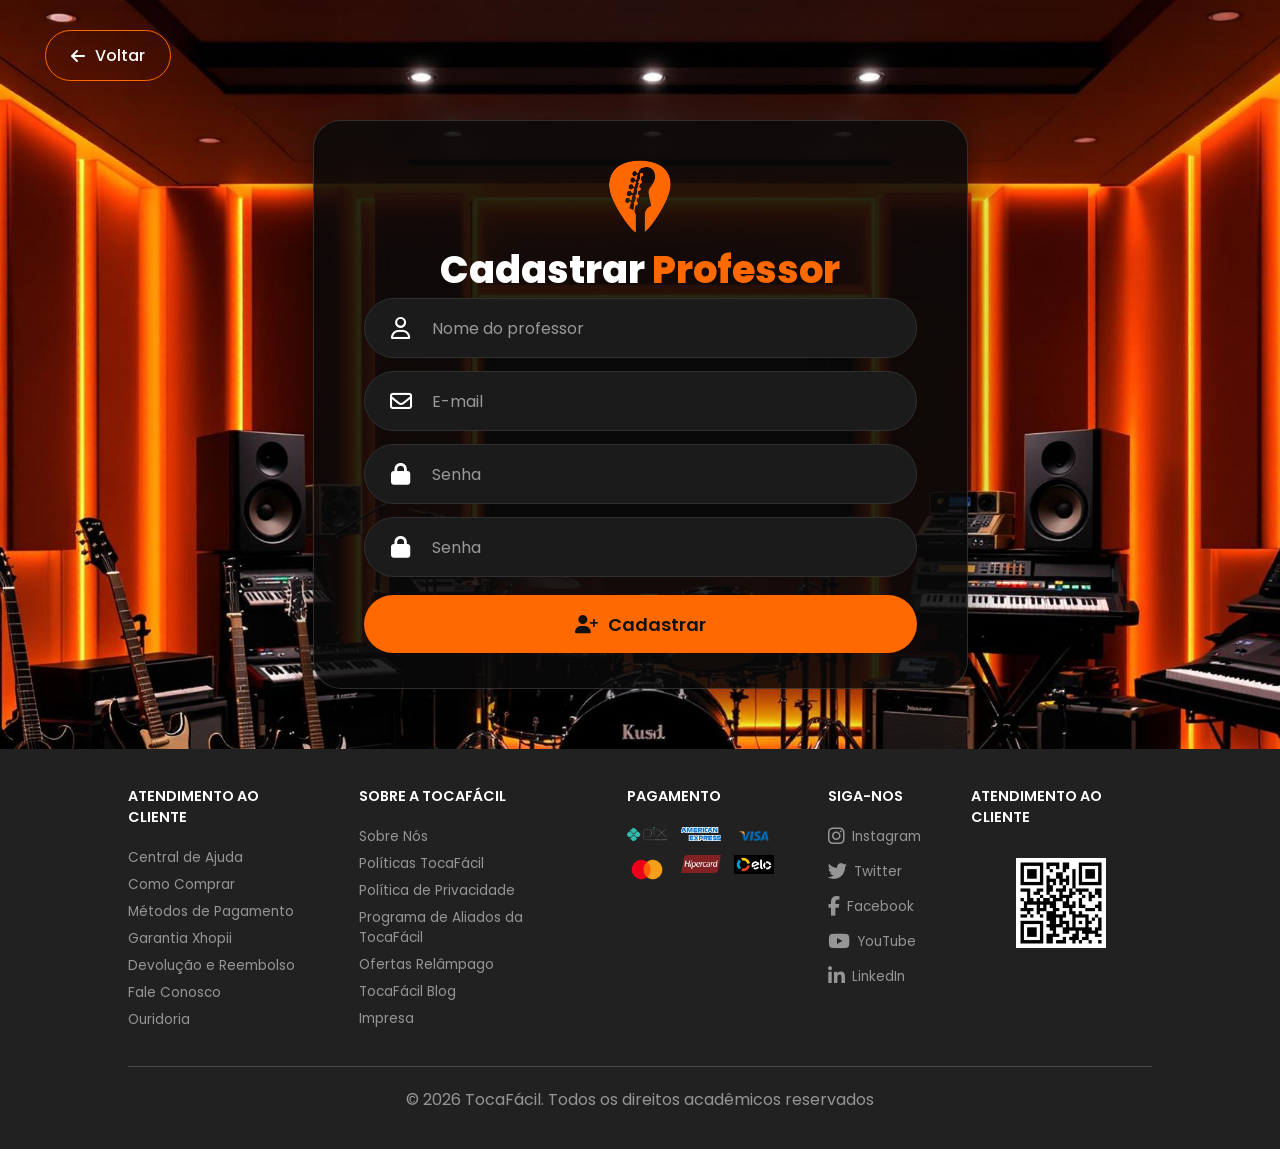
==== view/Cadastrar_professor.html @ c8041100 "tela cadastro professor" ====
<!DOCTYPE html>
<html lang="pt-br">
<head>
    <meta charset="UTF-8">
    <meta name="viewport" content="width=device-width, initial-scale=1.0">
    <link rel="stylesheet" href="../assets/cadastro_professor.css">
    <link rel="stylesheet" href="../assets/style.css">
    <link rel="stylesheet" href="https://cdnjs.cloudflare.com/ajax/libs/font-awesome/6.5.0/css/all.min.css">
    <title>TocaFácil</title>
</head>
<body>
    <a href="Ver_professores.html" class="btn-voltar"><i class="fa-solid fa-arrow-left"></i>Voltar</a>
    <main>

        <div class="logo">
            <div class="logo-icon">
                <img src="../assets/images/logo toca-facil.png">
            </div>
            <h1>Cadastrar <span>Professor</span></h1>
        </div>


        <form class="formulario-cadastro">

            <div class="campo">
                <i class="fa-regular fa-user"></i>
                <input type="text" id="nome" placeholder="Nome do professor">
            </div>

            <div class="campo">
                <i class="fa-regular fa-envelope"></i>
                <input type="email" id="email" placeholder="E-mail">
            </div>

            <div class="campo">
                <i class="fa-solid fa-lock"></i>
                <input type="password" id="senha" placeholder="Senha">
            </div>

            <div class="campo">
                <i class="fa-solid fa-lock"></i>
                <input type="password" id="confirmarSenha" placeholder="Senha">
            </div>

            <button type="submit" class="btn-cadastrar"><i class="fa-solid fa-user-plus"></i>Cadastrar</button>

        </form>
    </main>

    <footer class="rodape"> 
        <section class="rodape-informacoes"> 
            <section class="rodape-atendimento">
                <p>ATENDIMENTO AO CLIENTE</p>
                <ul>
                    <li>Central de Ajuda</li>
                    <li>Como Comprar</li>
                    <li>Métodos de Pagamento</li>
                    <li>Garantia Xhopii</li>
                    <li>Devolução e Reembolso</li>
                    <li>Fale Conosco</li>
                    <li>Ouridoria</li>
                </ul>
            </section>
            <section class="rodape-sobre">
                <p>SOBRE A TOCAFÁCIL</p>
                <ul>
                    <li>Sobre Nós</li>
                    <li>Políticas TocaFácil</li>
                    <li>Política de Privacidade</li>
                    <li>Programa de Aliados da TocaFácil</li>
                    <li>Ofertas Relâmpago</li>
                    <li>TocaFácil Blog</li>
                    <li>Impresa</li>
                </ul>
            </section>
            <section class="rodape-pagamento">
                <p>PAGAMENTO</p>
                <section class="pagamento-imagens">
                    <img src="../assets/images/pix.png" alt="Logo do Pix">
                    <img src="../assets/images/americanexpress.png" alt="Logo da American Express">
                    <img src="../assets/images/visa.png" alt="Logo da Visa">
                    <img src="../assets/images/mastercard.png" alt="Logo do MasterCard">
                    <img src="../assets/images/hipercard.png" alt="Logo do HiperCard">
                    <img src="../assets/images/elo.png" alt="Logo da Elo">
                </section>
            </section>
            <section class="rodape-seguir">
                <p>SIGA-NOS</p>
                <ul>
                    <li><a href="#"><i class="fa-brands fa-instagram"></i> Instagram</a></li>
                    <li><a href="#"><i class="fa-brands fa-twitter"></i> Twitter</a></li>
                    <li><a href="#"><i class="fa-brands fa-facebook-f"></i> Facebook</a></li>
                    <li><a href="#"><i class="fa-brands fa-youtube"></i> YouTube</a></li>
                    <li><a href="#"><i class="fa-brands fa-linkedin-in"></i> LinkedIn</a></li>
                </ul>
            </section>
            <section class="rodape-qrcode">
                <p>ATENDIMENTO AO CLIENTE</p>
                <img src="../assets/images/qr-code.png" alt="Foto do Qr-code">
            </section>
        </section>
        <hr>
        <p class="rodape-copyright">© 2026 TocaFácil. Todos os direitos acadêmicos reservados</p>
    </footer>
</body>
</html>
---- assets/cadastro_professor.css ----
* {
    margin: 0;
    padding: 0;
    box-sizing: border-box;
}

body {
    display: flex;
    flex-direction: column;
    justify-content: center;
    align-items: center;
    background-image: url("images/fundo-musical.jpg");
    background-size: cover;
    background-position: center;
    background-repeat: no-repeat;  
}

.btn-voltar {
    position: absolute;
    top: 30px;
    left: 45px;
    display: flex;
    align-items: center;
    gap: 10px;
    padding: 12px 25px;
    border: 1px solid #ff6900;
    border-radius: 30px;
    color: white;
    text-decoration: none;
    font-size: 16px;
    font-weight: 500;
    transition: 0.3s;
}

.btn-voltar:hover {
    background-color: #ff6900;
    color: #000;
}

main {
    margin: 120px auto 60px;
    width: 655px;
    max-width: 100;
    padding: 35px 50px;
    background-color: rgb(10,10,10,0.88);
    border: 1px solid rgb(255,255,255,0.15);
    border-radius: 28px;
    text-align: center;
    box-shadow: 0 10px 40px rgb(0,0,0,0.5);
}

.logo {
    display: flex;
    flex-direction: column;
    align-items: center;
    gap: 5px;
}

.logo-icon {
    width: 80px;
    height: 80px;
    display: flex;
    align-items: center;
    justify-content: center;
}

.logo-icon img{
    width: 100%;
    height: 100%;
}

.logo h1 {
    font-size: 38px;
    font-weight: 800;
    color: white;
}

.logo h1 span {
    color: #ff6900;
}


.formulario-cadastro {
    display: flex;
    flex-direction: column;
    gap: 13px;
}

.campo {
    width: 100%;
    height: 60px;
    display: flex;
    align-items: center;
    padding: 0 25px;
    background-color: #1b1b1b;
    border: 1px solid #303030;
    border-radius: 40px;
    transition: 0.3;
}

.campo:focus-within {
    border-color: #ff6900;
}

.campo i {
    width: 25px;
    margin-right: 20px;
    color: white;
    font-size: 22px;
    text-align: center;
}

.campo input {
    width: 100%;
    background: transparent;
    border: none;
    outline: none;
    color: white;
    font-size: 16px;
}

.campo input::placeholder {
    color: #999;
}

.btn-cadastrar {
    width: 100%;
    height: 58px;
    margin-top: 5px;
    background-color: #ff6900;
    border: none;
    border-radius: 40px;
    color: #111;
    font-size: 18px;
    font-weight: 600;
    transition: 0.3s;
}

.btn-cadastrar:hover {
    background-color: #e95e00;
}

.btn-cadastrar i {
    margin-right: 10px;
}
---- assets/style.css ----
@import url('https://fonts.googleapis.com/css2?family=Poppins:ital,wght@0,100;0,200;0,300;0,400;0,500;0,600;0,700;0,800;0,900;1,100;1,200;1,300;1,400;1,500;1,600;1,700;1,800;1,900&display=swap');

* {
    margin: 0;
    padding: 0;
    box-sizing: border-box;
    font-family: "Poppins", Helvetica, sans-serif;
}

.cabecalho {
    display: flex;
    justify-content: space-between;
    align-items: center;
    width: 100%;
    height: 80px;
    background-color: #212121;
    border-bottom: 1px solid transparent;
    padding: 0 10%;
} 

.cabecalho-info {
    display: flex;
    justify-content: flex-start;
    align-items: center;
    gap: 30px;
}

.cabecalho-info a {
    text-decoration: none;
    color: #ffffff;
}

.cabecalho-logo {
    display: flex;
    justify-content: center;
    align-items: center;
    gap: 10px;
}

.cabecalho-logo img {
    height: 50px;
}

.cabecalho-logo h1 {
    font-size: 1.8rem;
    color: #ffffff;
}

.cabecalho-logo span {
    color: #ff6800;
}

.cabecalho-menu {
    display: flex;
    justify-content: center;
    align-items: center;
    height: 80px;
    list-style-type: none;
    font-size: 1.05rem;
}

.cabecalho-menu li a {
    border-right: 1px solid #ffffff30;
    border-left: 1px solid #ffffff30;
    padding: 0px 40px;
}

.cabecalho-menu li:first-child a {
    border: none;
    border-right: 1px solid #ffffff30;
}

.cabecalho-menu li:last-child a {
    border: none;
    border-left: 1px solid #ffffff30;
}

.cabecalho-menu li {
    display: flex;
    justify-content: center;
    align-items: center;
    height: 100%;
    cursor: pointer;
}

.cabecalho-info #ativo {
    border-bottom: 2px solid #ff6800;
    color: #ff6800;
}


.cabecalho-info #ativo a {
    color: #ff6800;
}

.cabecalho-info a:hover {
    color: #ff6800;
}

.cabecalho-sair {
    display: flex;
    justify-content: center;
    align-items: center;
}


.cabecalho-sair a {
    text-decoration: none;
    color: #ffffff;
    font-size: 1.05rem;
    transition: 0.4s;
}

.cabecalho-sair a {
    color: #ff6800;
    border: 1px solid #ff6800;
    border-radius: 6px;
    padding: 6px 12px;
}

.cabecalho-sair a:hover {
    color: #ffffff;
    border: 1px solid #ffffff;
}

.principal-hero {
    position: relative;
    height: 350px;
    width: 100%;
    overflow: hidden;
}

.principal-hero img {
    width: 100%;
    height: 100%;
    object-fit: cover;
    position: absolute;
    transform: scaleX(-1);
    inset: 0;
    z-index: 0;
}

.principal-hero::after {
    content: "";
    position: absolute;
    inset: 0;
    background: linear-gradient(
        to right,
        rgba(0, 0, 0, 1) 0%,
        rgba(0, 0, 0, 0.98) 35%,
        rgba(0, 0, 0, 0.30) 100%
    );
    z-index: 1;
}

.hero-conteudo {
    display: flex;
    justify-content: center;
    align-items: flex-start;
    flex-direction: column;
    gap: 5px;
    position: absolute;
    top: 50%;
    left: 10%;
    transform: translateY(-50%);
    z-index: 2;
    color: #ffffff;
}

.hero-conteudo h1 {
    font-size: 2.6rem;
    font-style: italic;
}

.hero-conteudo h1 span {
    color: #ff6800;;
}

.hero-conteudo p {
    color: #ffffffba;
    width: 370px;
    font-size: 0.9rem;
}

.hero-conteudo a {
    text-decoration: none;
    font-size: 0.9rem;
}

.hero-conteudo a i {
    margin-left: 5px;
}

.hero-conteudo a button {
    border: 1px solid transparent;
    background-color: #ff6800;
    color: #090909;
    padding: 9px 20px;
    border-radius: 8px;
    font-weight: 600;
    margin-top: 20px;
    cursor: pointer;
    transition: 0.4s;
}

.hero-conteudo a button:hover {
    background-color: transparent;
    border: 1px solid #ff6800;
    color: #ff6800;
}

.rodape{
    display: flex;
    justify-content: center;
    align-items: center;
    flex-direction: column;
    width: 100%;
    height: 400px;
    padding: 0% 10%;
    background-color: #212121;
} 

.rodape-informacoes{
    display: flex;
    justify-content: space-between;
    align-items: flex-start;
    gap: 50px;
    width: 100%;
    height: 250px;
    margin-bottom: 30px;
}

.rodape-informacoes p{
    font-weight: 600;
    font-size: 0.9rem;
    margin-bottom: 20px;
    color: #ffffff;
}

.rodape-informacoes ul{
    display: flex;
    justify-content: center;
    align-items: flex-start;
    flex-direction: column;
    gap: 7px;
    list-style-type: none;
    font-size: 0.85rem;
    color: #ffffff86;
}

.rodape-pagamento{
    width: 160px;
}

.pagamento-imagens{
    display: grid;
    grid-template-columns: 1fr 1fr 1fr;
    gap: 10px;
}

.pagamento-imagens img{
    width: 40px;
}

.rodape-seguir ul{
    display: flex;
    justify-content: center;
    align-items: flex-start;
    flex-direction: column;
    gap: 15px;
}

.rodape-seguir a{
    display: flex;
    justify-content: flex-start;
    align-items: center;
    gap: 7px;
    text-decoration: none;
    color: #ffffff86;
    transition: 0.4s;
}

.rodape-seguir a:hover {
    color: #ff6800;
}

.rodape-seguir i{
    font-size: 1.2rem;
}

.rodape-qrcode{
    display: flex;
    justify-content: center;
    align-items: center;
    flex-direction: column;
    gap: 10px;
}

.rodape-qrcode img{
    height: 90px;
}

.rodape hr{
    width: 100%;
    border: none;
    height: 1px;
    background-color: #ffffff30;
}

.rodape-copyright{
    color: #ffffff86;
    margin-top: 20px;
}
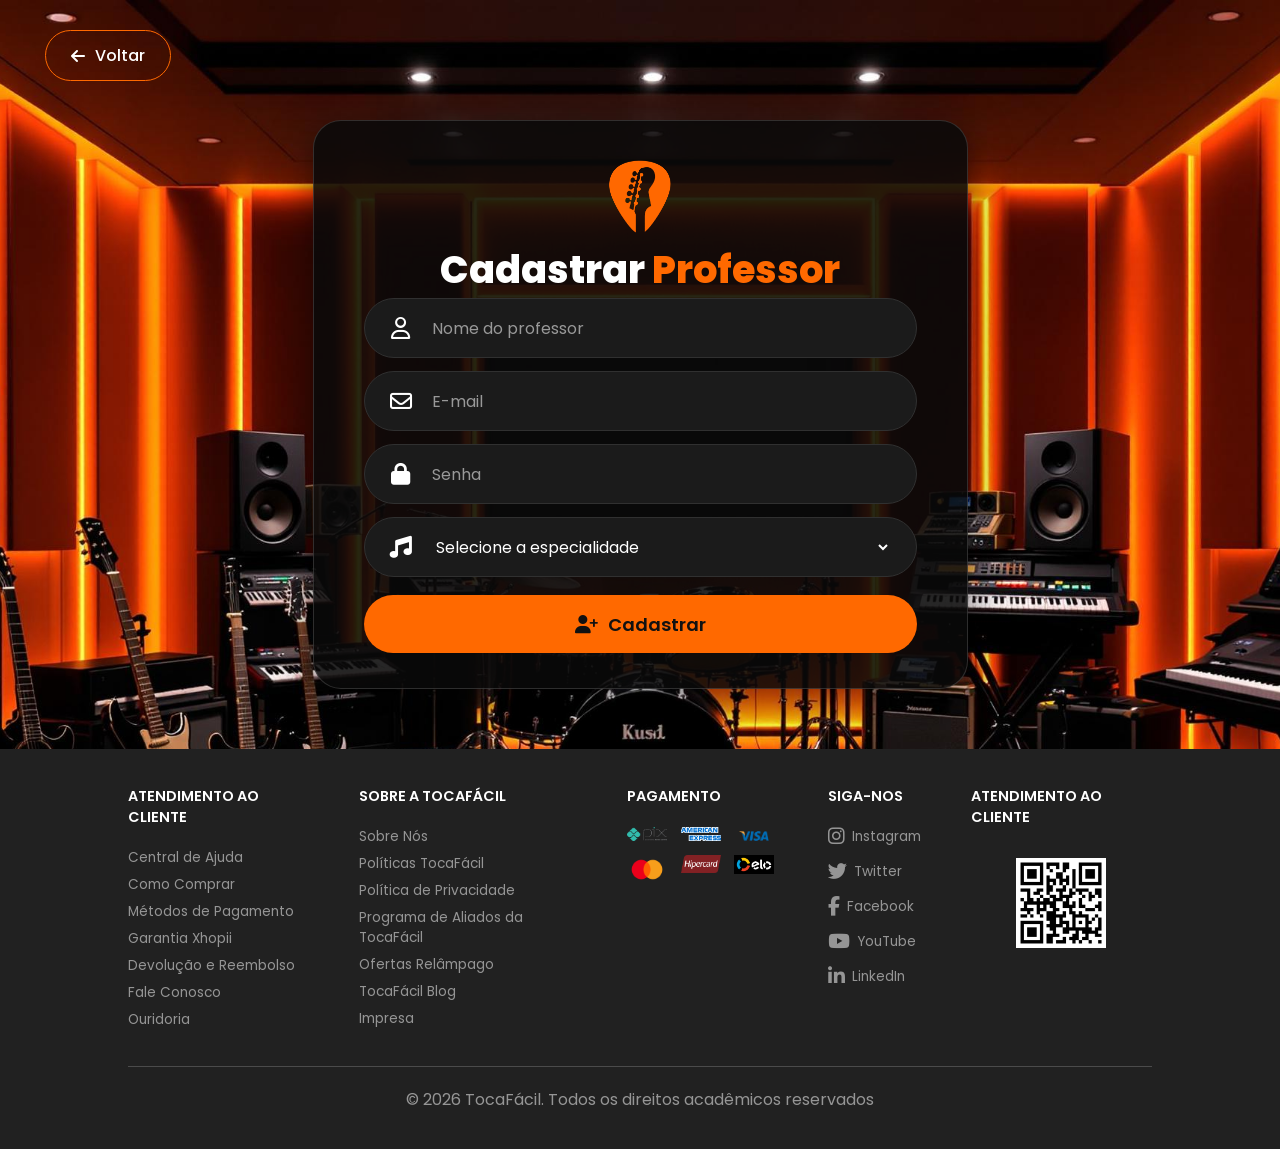
==== commit f498cfee: "telas cadastros feito" ====
--- a/view/Cadastrar_professor.html
+++ b/view/Cadastrar_professor.html
@@ -3,7 +3,7 @@
 <head>
     <meta charset="UTF-8">
     <meta name="viewport" content="width=device-width, initial-scale=1.0">
-    <link rel="stylesheet" href="../assets/cadastro_professor.css">
+    <link rel="stylesheet" href="../assets/cadastro.css">
     <link rel="stylesheet" href="../assets/style.css">
     <link rel="stylesheet" href="https://cdnjs.cloudflare.com/ajax/libs/font-awesome/6.5.0/css/all.min.css">
     <title>TocaFácil</title>
@@ -38,8 +38,16 @@
             </div>
 
             <div class="campo">
-                <i class="fa-solid fa-lock"></i>
-                <input type="password" id="confirmarSenha" placeholder="Senha">
+                <i class="fa-solid fa-music"></i>
+                <select id="especialidade" name="especialidade">
+                    <option value="" disabled selected>Selecione a especialidade</option>
+                    <option value="violao">Violão</option>
+                    <option value="guitarra">Guitarra</option>
+                    <option value="teclado">Teclado</option>
+                    <option value="bateria">Bateria</option>
+                    <option value="baixo">Baixo</option>
+                    <option value="canto">Canto</option>
+                </select>
             </div>
 
             <button type="submit" class="btn-cadastrar"><i class="fa-solid fa-user-plus"></i>Cadastrar</button>
--- a/assets/cadastro.css
+++ b/assets/cadastro.css
@@ -0,0 +1,195 @@
+* {
+    margin: 0;
+    padding: 0;
+    box-sizing: border-box;
+}
+
+body {
+    display: flex;
+    flex-direction: column;
+    justify-content: center;
+    align-items: center;
+    background-image: url("images/fundo-musical.jpg");
+    background-size: cover;
+    background-position: center;
+    background-repeat: no-repeat;  
+}
+
+.btn-voltar {
+    position: absolute;
+    top: 30px;
+    left: 45px;
+    display: flex;
+    align-items: center;
+    gap: 10px;
+    padding: 12px 25px;
+    border: 1px solid #ff6900;
+    border-radius: 30px;
+    color: white;
+    text-decoration: none;
+    font-size: 16px;
+    font-weight: 500;
+    transition: 0.3s;
+}
+
+.btn-voltar:hover {
+    background-color: #ff6900;
+    color: #000;
+}
+
+main {
+    margin: 120px auto 60px;
+    width: 655px;
+    max-width: 100;
+    padding: 35px 50px;
+    background-color: rgb(10,10,10,0.88);
+    border: 1px solid rgb(255,255,255,0.15);
+    border-radius: 28px;
+    text-align: center;
+    box-shadow: 0 10px 40px rgb(0,0,0,0.5);
+}
+
+.logo {
+    display: flex;
+    flex-direction: column;
+    align-items: center;
+    gap: 5px;
+}
+
+.logo-icon {
+    width: 80px;
+    height: 80px;
+    display: flex;
+    align-items: center;
+    justify-content: center;
+}
+
+.logo-icon img{
+    width: 100%;
+    height: 100%;
+}
+
+.logo h1 {
+    font-size: 38px;
+    font-weight: 800;
+    color: white;
+}
+
+.logo h1 span {
+    color: #ff6900;
+}
+
+
+.formulario-cadastro {
+    display: flex;
+    flex-direction: column;
+    gap: 13px;
+}
+
+.campo {
+    width: 100%;
+    height: 60px;
+    display: flex;
+    align-items: center;
+    padding: 0 25px;
+    background-color: #1b1b1b;
+    border: 1px solid #303030;
+    border-radius: 40px;
+    transition: 0.3;
+}
+
+.campo:focus-within {
+    border-color: #ff6900;
+}
+
+.campo i {
+    width: 25px;
+    margin-right: 20px;
+    color: white;
+    font-size: 22px;
+    text-align: center;
+}
+
+.campo input {
+    width: 100%;
+    background: transparent;
+    border: none;
+    outline: none;
+    color: white;
+    font-size: 16px;
+}
+
+.campo input::placeholder {
+    color: #999;
+}
+
+.campo select {
+    width: 100%;
+    background: transparent;
+    border: none;
+    color: #999;
+    font-size: 16px;
+}
+
+.campo select:valid {
+    color: white;
+}
+
+.campo select option {
+    background-color: #1b1b1b;
+    color: white;
+}
+
+.campo .seta-select {
+    width: auto;
+    margin: 0 0 0 10px;
+    font-size: 14px;
+    color: #999;
+}
+
+.campo-descricao {
+    height: 100px;
+    align-items: flex-start;
+    padding: 16px 25px;
+}
+
+.campo-descricao i {
+    margin-top: 3px;
+}
+
+.campo-descricao textarea {
+    width: 100%;
+    height: 100%;
+    background: transparent;
+    border: none;
+    outline: none;
+    resize: none;
+    color: white;
+    font-size: 16px;
+    line-height: 1.5;
+}
+
+.campo-descricao textarea::placeholder {
+    color: #999;
+}
+
+.btn-cadastrar {
+    width: 100%;
+    height: 58px;
+    margin-top: 5px;
+    background-color: #ff6900;
+    border: none;
+    border-radius: 40px;
+    color: #111;
+    font-size: 18px;
+    font-weight: 600;
+    transition: 0.3s;
+}
+
+.btn-cadastrar:hover {
+    background-color: #e95e00;
+}
+
+.btn-cadastrar i {
+    margin-right: 10px;
+}
